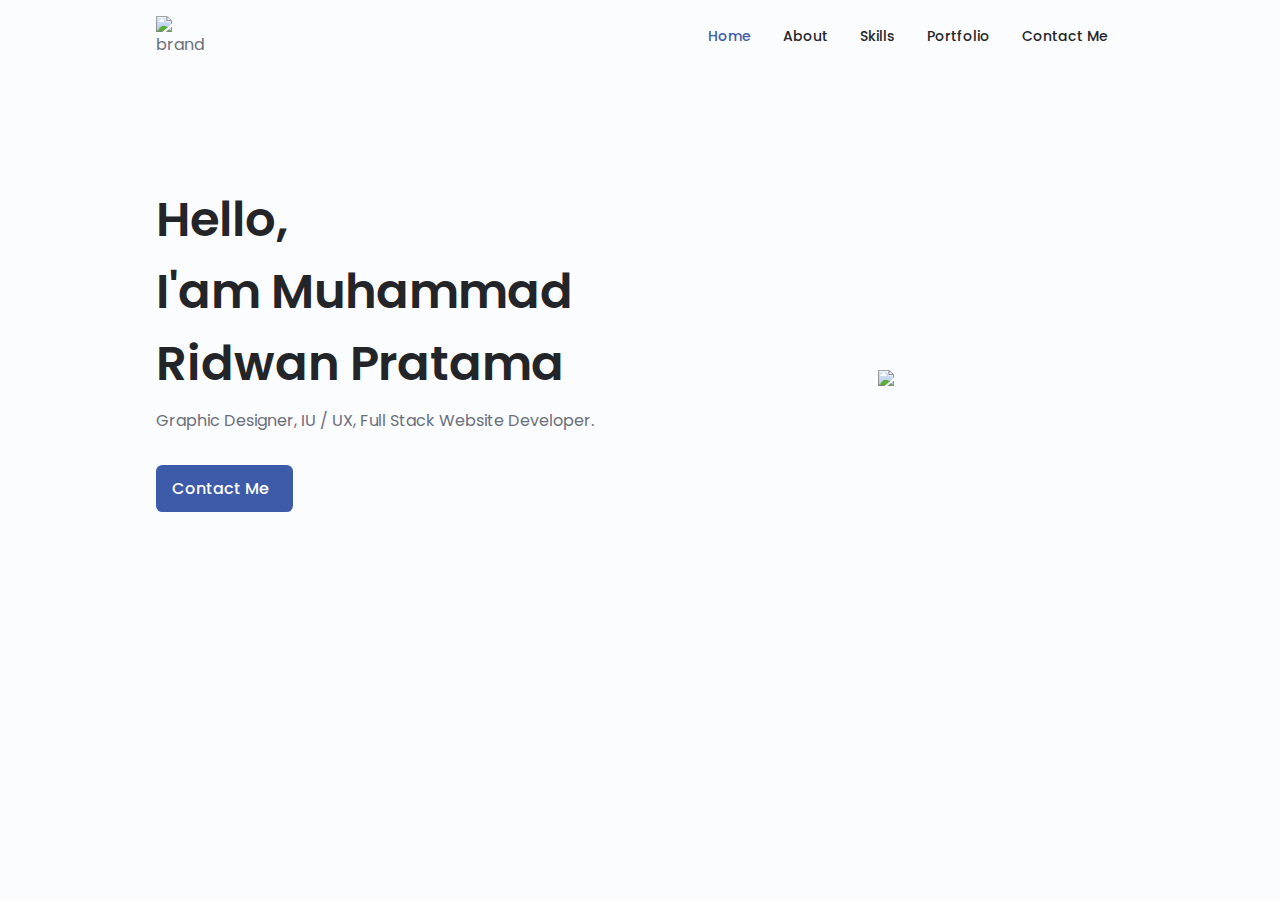
==== newgrid.html @ a9013de4 "fix styles home section" ====
<!DOCTYPE html>
<html lang="en">
  <head>
    <meta charset="UTF-8">
    <meta http-equiv="X-UA-Compatible" content="IE=edge">
    <meta name="viewport" content="width=device-width, initial-scale=1.0">

    <!--==================== UNICONS ====================-->
    <link rel="stylesheet" href="https://unicons.iconscout.com/release/v3.0.6/css/line.css">
        
    <!--==================== SWIPER CSS ====================-->
    <link rel="stylesheet" href="assets/css/swiper-bundle.min.css">
    
    <!--==================== CSS ====================-->
    <link rel="stylesheet" href="assets/css/styles.css">

    <title>Muhammad Ridwan Pratama</title>
  </head>
  <body>
    <!--==================== HEADER ====================-->
    <header class="header" id="header">
      <nav class="nav container">
        <img src="assets/images/brand.svg" alt="brand" class="nav__brand" id="brand-logo">

        <div class="nav__menu" id="nav-menu">
          <ul class="nav__list grid">
              <li class="nav__item">
                  <a href="#home" class="nav__link active-link"> <i class="uil uil-estate nav__icon"></i> Home </a>
              </li>
              <li class="nav__item">
                  <a href="#about" class="nav__link"> <i class="uil uil-user nav__icon"></i> About </a>
              </li>
              <li class="nav__item">
                  <a href="#skills" class="nav__link"> <i class="uil uil-file-alt nav__icon"></i> Skills </a>
              </li>
              <li class="nav__item">
                  <a href="#portfolio" class="nav__link"> <i class="uil uil-scenery nav__icon"></i> Portfolio </a>
              </li>
              <li class="nav__item">
                  <a href="#contact" class="nav__link"> <i class="uil uil-message nav__icon"></i> Contact Me </a>
              </li>
          </ul>
          <i class="uil uil-times nav__close" id="nav-close"></i>
      </div>

        <div class="nav__btns">
          <!-- theme changes button -->
          <i class="uil uil-moon change-theme" id="theme-button"></i>

          <div class="nav__toggle" id="nav-toggle">
          <!-- <i class="uil uil-apps"></i> -->
          <!-- <i class="uis uis-bars"></i> -->
          <!-- <i class="uil uil-ellipsis-h"></i> -->
          <i class="uil uil-ellipsis-v"></i>
          </div>
      </div>
      </nav>
    </header>

    <!--==================== HEADER ====================-->
    <main class="main">
      <!--==================== HOME ====================-->
      <section class="home section" id="home">
        <div class="home__container container grid">
          <div class="home__content">
            <h1 class="home__title">Hello,<br> I'am Muhammad<span> Ridwan </span>Pratama</h1>
            <!-- <h3 class="home__subtitle">Frontend Developer</h3> -->
            <p class="home__description">Graphic Designer, IU / UX, Full Stack Website Developer.</p>
            <a href="#contact" class="button button--flex">
              Contact Me 
              <i class="uil uil-message button__icon"></i> 
            </a>
            <div class="home__social">
              <a href="#" target="_blank" class="home__social-icon">
                <i class="uil uil-instagram"></i>
              </a>
              <a href="#" target="_blank" class="home__social-icon">
                <i class="uil uil-github-alt"></i>
              </a>
              <a href="#" target="_blank" class="home__social-icon">
                <i class="uil uil-linkedin-alt"></i>
              </a>
              <a href="#" target="_blank" class="home__social-icon">
                <i class="uil uil-gitlab"></i>
              </a>
              <a href="#" target="_blank" class="home__social-icon">
                <i class="uil uil-dribbble"></i>
              </a>
              <a href="#" target="_blank" class="home__social-icon">
                <i class="uil uil-behance-alt"></i>
              </a>
            </div>
          </div>
          <div class="home__img">
            <div class="home__images">
              <img src="assets/images/pola.svg" class="bg-image1"></img>
              <img src="assets/images/ridwan_Img.png" class="main-image"></img>
            </div>
          </div>
        </div>
      </section>

    </main>

    <!--==================== FOOTER ====================-->
    <footer class="footer">

    </footer>

    <!--==================== SCROLL TOP ====================-->
    <a href="#" class="scrollup" id="scroll-up">
      <i class="uil uil-arrow-up scrollup__icon"></i>
    </a>

    <!--==================== SWIPER JS ====================-->
    <script src="assets/js/swiper-bundle.min.js"></script>

    <!--==================== MAIN JS ====================-->
    <script src="assets/js/main.js"></script>
    
  </body>
</html>
---- assets/css/styles.css ----
/*==================== GOOGLE FONTS ====================*/
@import url("https://fonts.googleapis.com/css2?family=Open+Sans:wght@300;400;600;700;800&display=swap");
@import url("https://fonts.googleapis.com/css2?family=Poppins:wght@400;500;600&display=swap");

/*==================== VARIABLES CSS ====================*/
:root {
  --header-height: 3rem;

  /*========== Colors ==========*/
  /* Change favorite color */
  --hue-color: 223; /*Purple 250 - Green 142 - Blue 230 - Pink 340*/

  /* HSL color mode */
  --first-color: hsl(var(--hue-color), 47%, 45%);
  --first-color-second: hsl(var(--hue-color), 47%, 45%);
  --first-color-alt: hsl(var(--hue-color), 58%, 35%);
  --first-color-lighter: hsl(var(--hue-color), 85%, 79%);
  --title-color: hsl(var(--hue-color), 8%, 15%);
  --text-color: hsl(var(--hue-color), 8%, 45%);
  --text-color-light: hsl(var(--hue-color), 8%, 65%);
  --input-color: hsl(var(--hue-color), 70%, 96%);
  --body-color: hsl(var(--hue-color), 60%, 99%);
  --container-color: #fff;
  --scroll-bar-color: hsl(var(--hue-color), 12%, 90%);
  --scroll-thumb-color: hsl(var(--hue-color), 12%, 80%);

  /*========== Font and typography ==========*/
  /* --body-font: "Open Sans", sans-serif; */
  --body-font: "Poppins", sans-serif;

  /* .5rem = 8px, 1rem = 16px, 1.5rem = 24px ... */
  --big-font-size: 2rem;
  --h1-font-size: 1.5rem;
  --h2-font-size: 1.25rem;
  --h3-font-size: 1.125rem;
  --normal-font-size: 0.936rem;
  --small-font-size: 0.813rem;
  --smaller-font-size: 0.75rem;

  /*========== Font weight ==========*/
  --font-medium: 500;
  --font-semi-bold: 600;

  /*========== Margenes Bottom ==========*/
  /* .25rem = 4px, .5rem = 8px, .75rem = 12px ... */
  --mb-0-25: 0.25rem;
  --mb-0-5: 0.5rem;
  --mb-0-75: 0.75rem;
  --mb-1: 1rem;
  --mb-1-5: 1.5rem;
  --mb-2: 2rem;
  --mb-2-5: 2.5rem;
  --mb-3: 3rem;

  /*========== z index ==========*/
  --z-tooltip: 10;
  --z-fixed: 100;
  --z-modal: 1000;
}

/* Font size for large devices */
@media screen and (min-width: 968px) {
  :root {
    --big-font-size: 3rem;
    --h1-font-size: 2.25rem;
    --h2-font-size: 1.5rem;
    --h3-font-size: 1.25rem;
    --normal-font-size: 1rem;
    --small-font-size: 0.875rem;
    --smaller-font-size: 0.813rem;
  }
}

/*========== Variables Dark theme ==========*/
body.dark-theme {
  /* HSL color mode */
  --first-color-second: hsl(var(--hue-color), 30%, 8%);
  --title-color: hsl(var(--hue-color), 8%, 95%);
  --text-color: hsl(var(--hue-color), 8%, 75%);
  --input-color: hsl(var(--hue-color), 29%, 16%);
  --body-color: hsl(var(--hue-color), 28%, 12%);
  --container-color: hsl(var(--hue-color), 29%, 16%);
  --scroll-bar-color: hsl(var(--hue-color), 12%, 48%);
  --scroll-thumb-color: hsl(var(--hue-color), 12%, 36%);
}

/*==================== BASE ====================*/
* {
  box-sizing: border-box;
  padding: 0;
  margin: 0;
}

html {
  scroll-behavior: smooth;
}

body {
  margin: 0 0 var(--header-height) 0;
  font-family: var(--body-font);
  font-size: var(--normal-font-size);
  background-color: var(--body-color);
  color: var(--text-color);
}

h1,
h2,
h3,
h4 {
  color: var(--title-color);
  font-weight: var(--font-semi-bold);
}

ul {
  list-style: none;
}

a {
  text-decoration: none;
}

img {
  max-width: 100%;
  height: auto;
}

/*========== Button Dark/Light ==========*/
.nav__btns {
  display: flex;
  align-items: center;
}

.change-theme {
  font-size: 1.25rem;
  color: var(--title-color);
  margin-right: var(--mb-1);
  cursor: pointer;
}

.change-theme:hover {
  color: var(--first-color);
}

/*==================== REUSABLE CSS CLASSES ====================*/
.section {
  padding: 4rem 0 2rem;
}

.section__title {
  font-size: var(--h1-font-size);
}

.section__subtitle {
  display: block;
  font-size: var(--small-font-size);
  margin-bottom: var(--mb-3);
}

.section__title,
.section__subtitle {
  text-align: center;
}

/*==================== LAYOUT ====================*/
.container {
  max-width: 768px;
  margin-left: var(--mb-1-5);
  margin-right: var(--mb-1-5);
}

.grid {
  display: grid;
  gap: 1.5rem;
}

.flex {
  display: flex;
}

.header {
  width: 100%;
  position: fixed;
  top: 0;
  left: 0;
  z-index: var(--z-fixed);
  background-color: var(--body-color);
}

/*==================== NAV ====================*/
.nav {
  max-width: 968px;
  height: var(--header-height);
  display: flex;
  justify-content: space-between;
  align-items: center;
}

.nav__brand {
  max-width: 50px;
  /* max-height: 22px; */
  height: auto;
  cursor: pointer;
}

.nav__toggle {
  color: var(--title-color);
  font-weight: var(--font-medium);
}

.nav__toggle {
  font-size: 1.1rem;
  cursor: pointer;
}

.nav__toggle:hover {
  color: var(--first-color);
}

@media screen and (max-width: 767px) {
  .nav__menu {
    position: fixed;
    /* top: var(--header-height); */
    top: -100%;
    left: 0;
    width: 100%;
    background-color: var(--body-color);
    padding: 4rem 1.5rem 2rem;
    box-shadow: 0 1px 4px rgba(0, 0, 0, 0.15);
    border-radius: 0 0 1.5rem 1.5rem;
    transition: 0.3s;
  }
}

.nav__list {
  grid-template-columns: repeat(3, 1fr);
  gap: 2rem;
}

.nav__link {
  display: flex;
  flex-direction: column;
  align-items: center;
  font-size: var(--small-font-size);
  color: var(--title-color);
  font-weight: var(--font-medium);
}

.nav__link:hover {
  color: var(--first-color);
}

.nav__icon {
  font-size: 1.2rem;
}

.nav__close {
  position: absolute;
  right: 1.3rem;
  top: 0.5rem;
  font-size: 1.4rem;
  cursor: pointer;
  color: var(--first-color);
}

.nav__close:hover {
  color: var(--first-color-alt);
}

/* show menu */
.show-menu {
  top: 0;
}
/* Active link */
.active-link {
  color: var(--first-color);
}

/* Change background header */
.scroll-header {
  box-shadow: 0 -1px 4px rgba(0, 0, 0, 0.15);
}

/*==================== HOME ====================*/
.home__container {
  gap: 1rem;
}

.home__content {
  /* grid-template-columns: 0.5fr 3fr; */
  padding-top: 2.5rem;
  align-items: center;
}

.home__title {
  font-size: var(--big-font-size);
}

/* .home__subtitle {
  font-size: var(--h3-font-size);
  color: var(--text-color);
  font-weight: var(--font-medium);
  margin-bottom: var(--mb-0-75);
} */

.home__description {
  margin-top: var(--mb-0-5);
  margin-bottom: var(--mb-2);
}

.home__social {
  margin-top: var(--mb-1-5);
  display: flex;
  justify-content: left;
}

.home__social-icon {
  font-size: 1.25rem;
  margin-right: 12px;
  color: var(--text-color);
}

.home__social-icon:hover {
  color: var(--first-color);
}

.home__img {
  display: flex;
  justify-content: center;
}

.home__images {
  display: flex;
  justify-content: center;
  width: 80%;
  height: 300px;
}

.home__images img {
  height: 100%;
  position: absolute;
  transition: 1s ease;
}

.home__images img.bg-image1 {
  width: auto;
  height: 280px;
  align-self: flex-end;
}

.home__images img.main-image {
  width: auto;
  height: 280px;
  align-self: flex-end;
}

.home__images:hover img.bg-image1 {
  transform: translateY(-5%);
}

.home__images:hover img.main-image {
  transform: translateX(7%);
}

/*==================== BUTTONS ====================*/
.button {
  display: inline-block;
  background-color: var(--first-color);
  color: #fff;
  padding: 0.625rem 0.938rem;
  border-radius: 0.4rem;
  border: 1px solid transparent;
  transition: 0.3s ease;
  font-weight: var(--font-medium);
}

.button:hover {
  background-color: transparent;
  color: var(--first-color);
  border: 1px solid var(--first-color);
}

.button__icon {
  font-size: 1.1rem;
  margin-left: var(--mb-0-5);
  /* transition: 0.3s; */
}

.button--white {
  background-color: #fff;
  color: var(--first-color);
}

.button--white:hover {
  background-color: #fff;
}

.button--flex {
  display: inline-flex;
  align-items: center;
}

.button--small {
  padding: 0.75rem 1rem;
}

.button--link {
  padding: 0;
  background-color: transparent;
  color: var(--first-color);
}

.button--link:hover {
  background-color: transparent;
  color: var(--first-color-alt);
}

/*========== SCROLL UP ==========*/
.scrollup {
  position: fixed;
  right: 1rem;
  bottom: -20%;
  background-color: var(--first-color);
  opacity: 0.8;
  padding: 0 0.3rem;
  border-radius: 0.3rem;
  z-index: var(--z-tooltip);
  transition: 0.3s;
}

.scrollup:hover {
  background-color: var(--first-color-alt);
  bottom: 2.2rem;
}

.scrollup__icon {
  font-size: 1.5rem;
  color: #fff;
}

/* Show scroll */
.show-scroll {
  bottom: 2rem;
}

/*========== SCROLL BAR ==========*/
::-webkit-scrollbar {
  width: 0.6rem;
  background-color: var(--scroll-bar-color);
  border-radius: 0.5rem;
}

::-webkit-scrollbar-thumb {
  background-color: var(--scroll-thumb-color);
  border-radius: 0.5rem;
}

::-webkit-scrollbar-thumb:hover {
  background-color: var(--text-color-light);
}

/*==================== MEDIA QUERIES ====================*/
/* For small devices */
@media screen and (max-width: 350px) {
  .nav__menu {
    padding: 4rem 0.25rem 2rem;
  }

  .nav__list {
    column-gap: 0;
  }
}

/* For medium devices */
@media screen and (min-width: 568px) {
  .home__data {
    grid-column: initial;
  }

  .home__img {
    order: 1;
    justify-self: center;
  }

  .home__images img.bg-image1 {
    width: auto;
    height: 350px;
    align-self: flex-end;
  }

  .home__images img.main-image {
    width: auto;
    height: 350px;
    align-self: flex-end;
  }
}

@media screen and (min-width: 768px) {
  .container {
    max-width: 868px;
    margin-left: auto;
    margin-right: auto;
  }

  body {
    margin: 0;
  }

  .section {
    padding: 6rem 0 2rem;
  }

  .section__subtitle {
    margin-bottom: 4rem;
  }

  .header {
    top: 0;
    bottom: initial;
  }

  .header,
  .main,
  .footer__container {
    padding: 0 1rem;
  }

  .nav {
    height: calc(var(--header-height) + 1.5rem);
    column-gap: 1rem;
  }

  .nav__brand {
    max-width: 60px;
    height: auto;
    cursor: pointer;
  }

  .nav__icon,
  .nav__close,
  .nav__toggle {
    display: none;
  }

  .nav__list {
    display: flex;
    column-gap: 2rem;
  }

  .nav__menu {
    margin-left: auto;
  }

  .change-theme {
    margin: 0;
  }

  .home__container {
    row-gap: 5rem;
    grid-template-columns: repeat(2, 1fr);
  }

  .home__content {
    padding-top: 5.5rem;
    column-gap: 2rem;
  }

  .home__img {
    align-items: flex-end;
  }

  .home__images img {
    bottom: 0;
  }

  .home__images img.bg-image1 {
    width: auto;
    height: 430px;
  }

  .home__images img.main-image {
    width: auto;
    height: 430px;
  }
}

@media screen and (min-width: 968px) {
  .container {
    max-width: 968px;
  }

  .home__img {
    align-items: flex-end;
  }

  .home__images img {
    bottom: 0;
  }

  .home__images img.bg-image1 {
    width: auto;
    height: 460px;
  }

  .home__images img.main-image {
    width: auto;
    height: 460px;
  }
}

/* For large devices */
@media screen and (min-width: 1024px) {
  .header,
  .main,
  .footer__container {
    padding: 0;
  }

  .home__img {
    align-items: flex-end;
  }

  .home__images img {
    bottom: 0;
  }

  .home__images img.bg-image1 {
    width: auto;
    height: 530px;
  }

  .home__images img.main-image {
    width: auto;
    height: 530px;
  }
}
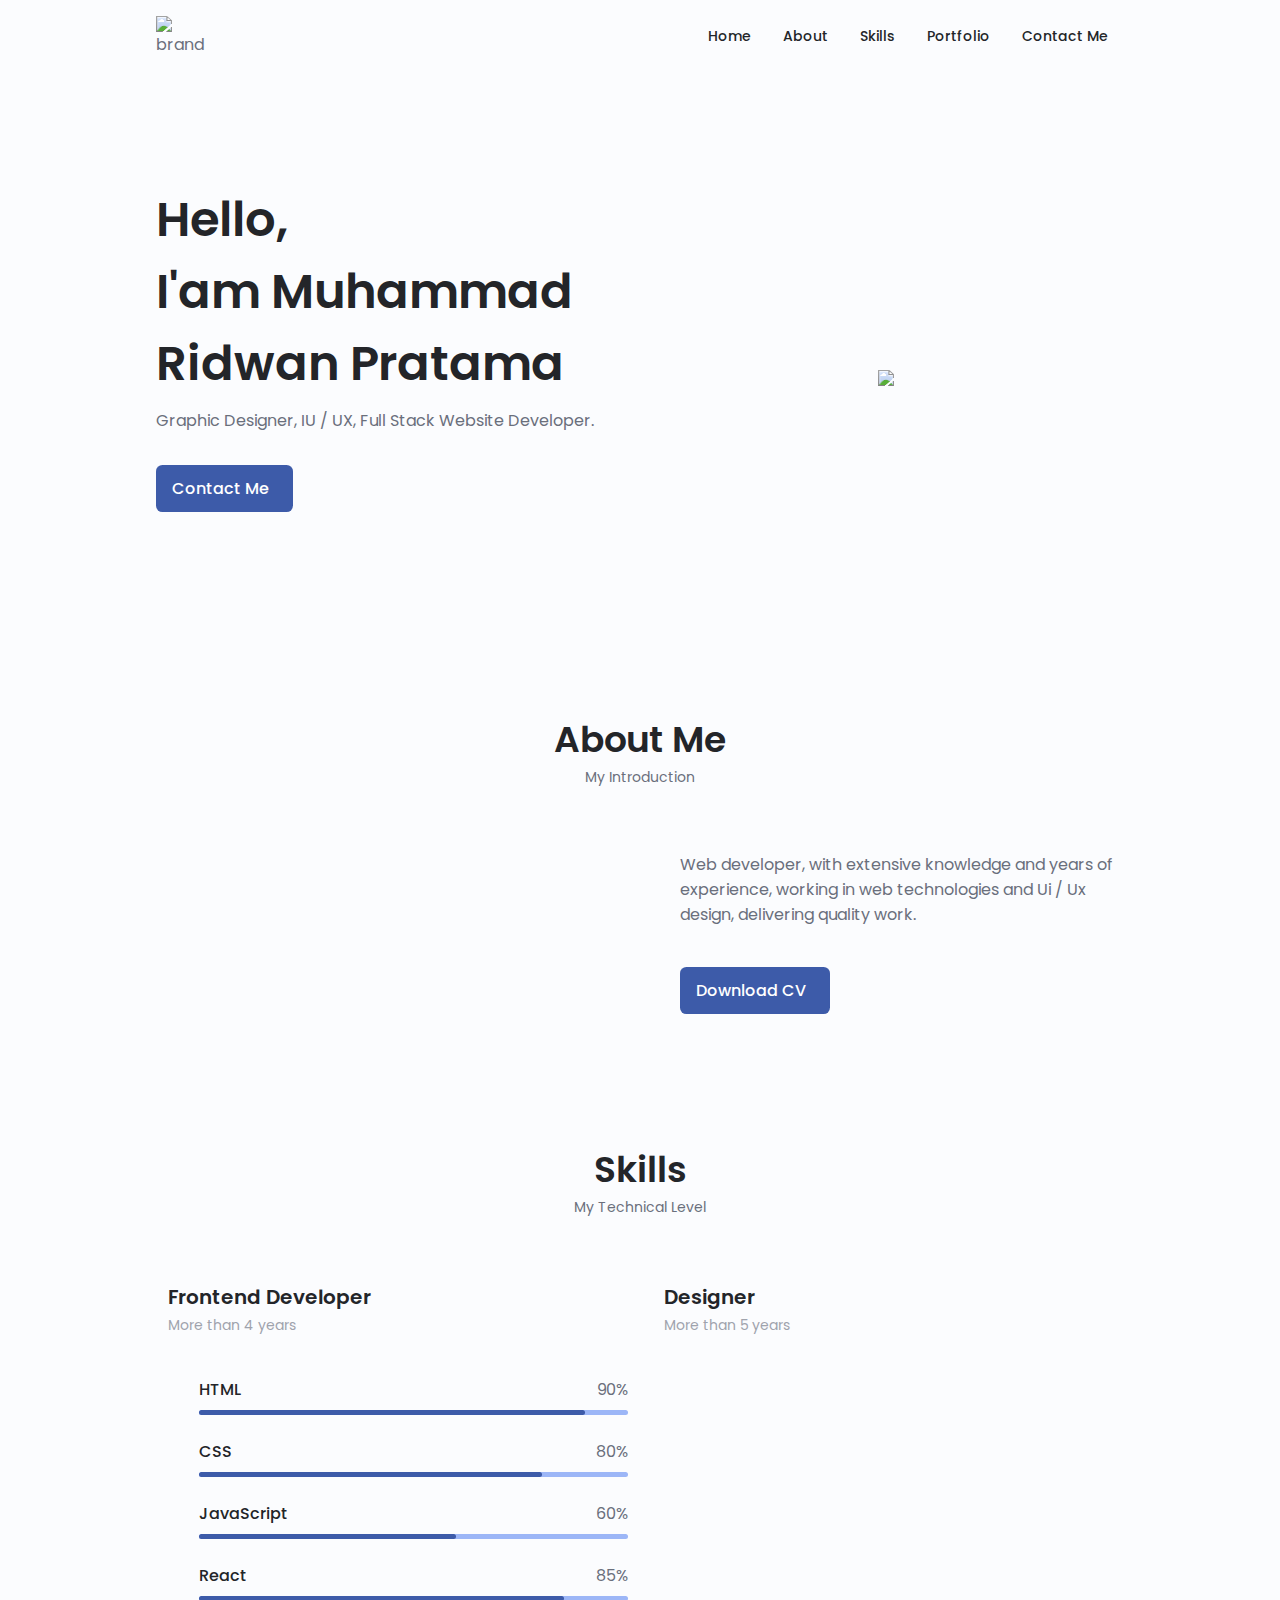
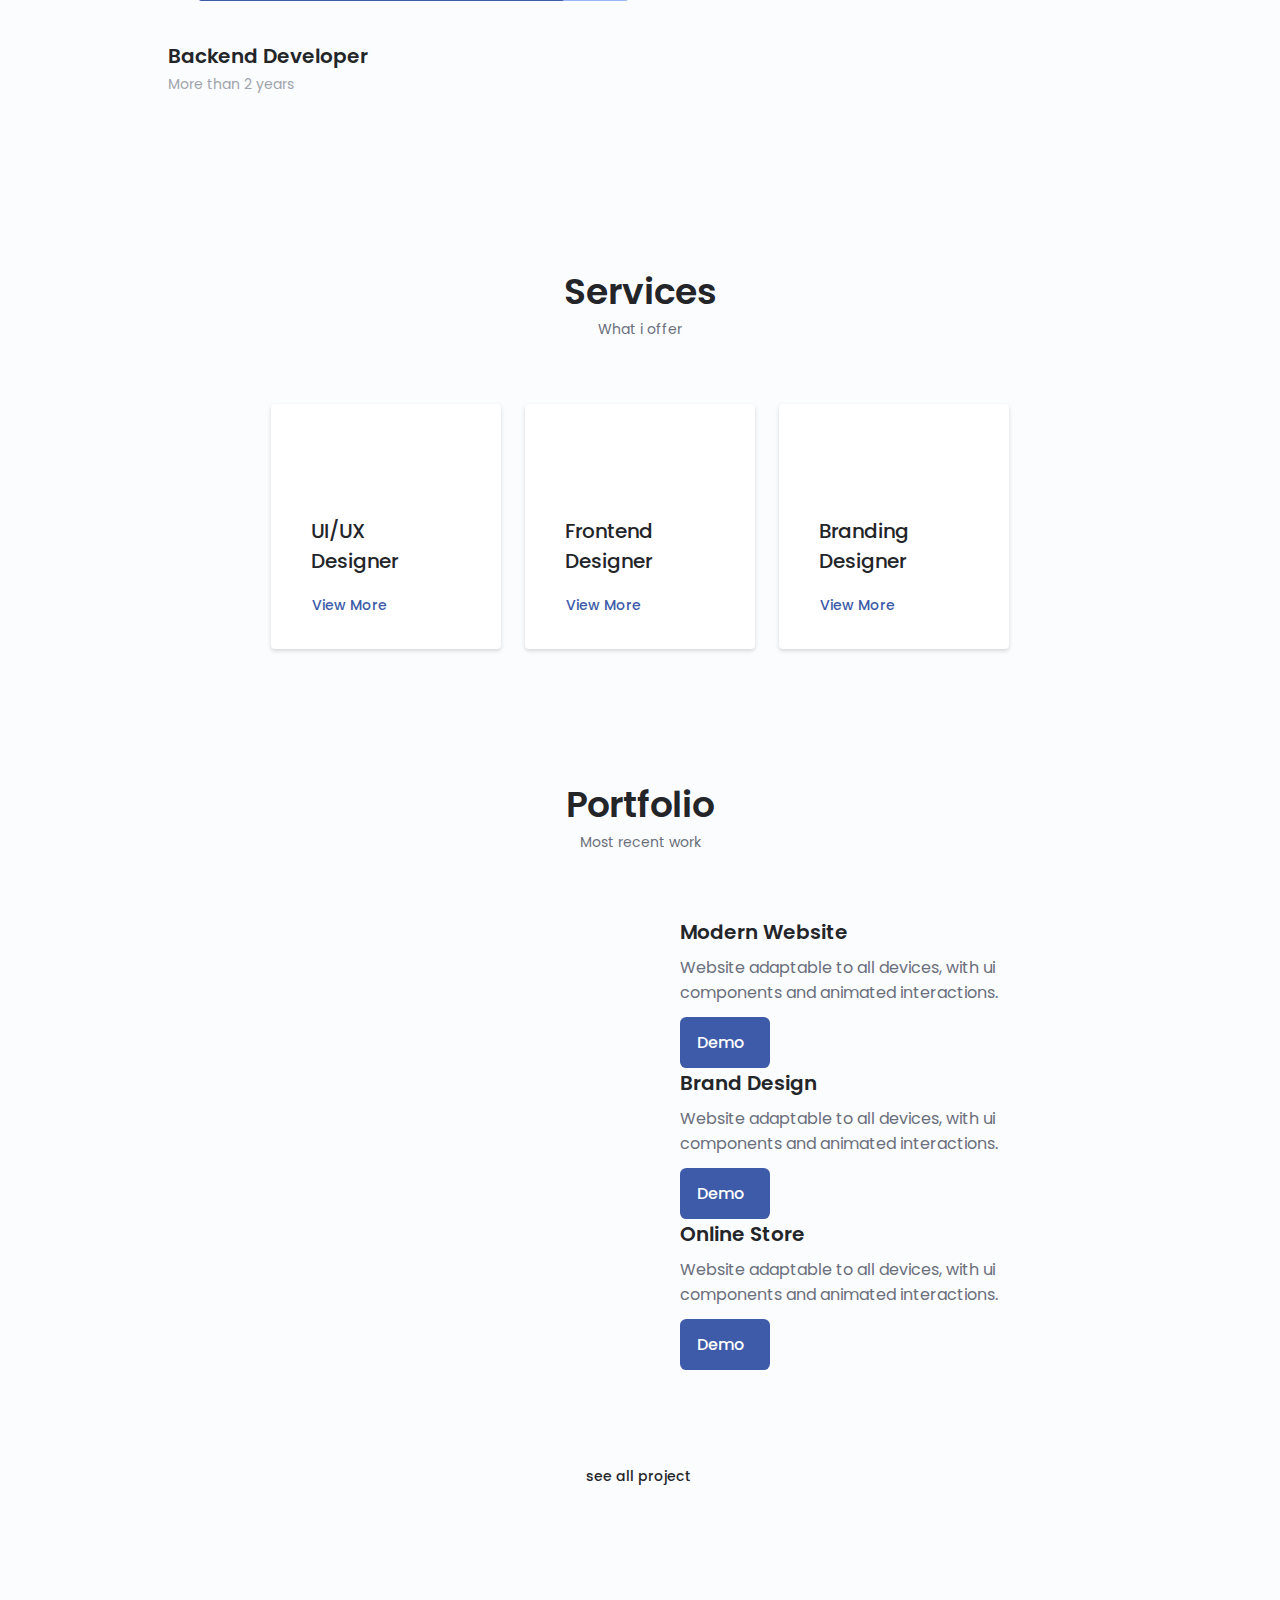
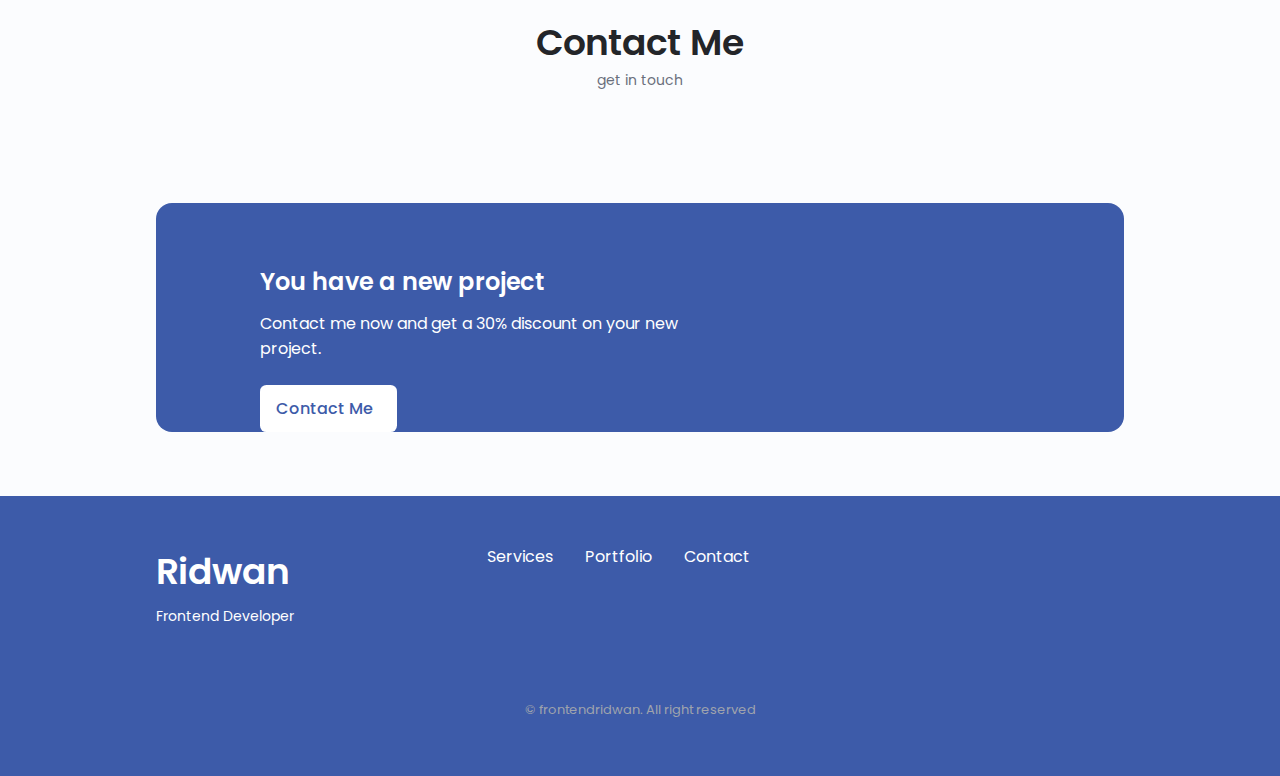
==== commit d3a8e8cf: "update" ====
--- a/newgrid.html
+++ b/newgrid.html
@@ -25,7 +25,7 @@
         <div class="nav__menu" id="nav-menu">
           <ul class="nav__list grid">
               <li class="nav__item">
-                  <a href="#home" class="nav__link active-link"> <i class="uil uil-estate nav__icon"></i> Home </a>
+                  <a href="#home" class="nav__link"> <i class="uil uil-estate nav__icon"></i> Home </a>
               </li>
               <li class="nav__item">
                   <a href="#about" class="nav__link"> <i class="uil uil-user nav__icon"></i> About </a>
@@ -48,17 +48,18 @@
           <i class="uil uil-moon change-theme" id="theme-button"></i>
 
           <div class="nav__toggle" id="nav-toggle">
-          <!-- <i class="uil uil-apps"></i> -->
-          <!-- <i class="uis uis-bars"></i> -->
-          <!-- <i class="uil uil-ellipsis-h"></i> -->
-          <i class="uil uil-ellipsis-v"></i>
-          </div>
-      </div>
+            <!-- <i class="uil uil-apps"></i> -->
+            <!-- <i class="uis uis-bars"></i> -->
+            <!-- <i class="uil uil-ellipsis-h"></i> -->
+            <i class="uil uil-ellipsis-v"></i>
+          </div>
+        </div>
       </nav>
     </header>
 
     <!--==================== HEADER ====================-->
     <main class="main">
+
       <!--==================== HOME ====================-->
       <section class="home section" id="home">
         <div class="home__container container grid">
@@ -100,10 +101,486 @@
         </div>
       </section>
 
+      <!--==================== ABOUT ====================-->
+      <section class="about section" id="about">
+        <h2 class="section__title">About Me</h2>
+        <span class="section__subtitle">My Introduction</span>
+        
+        <div class="about__container container grid">
+          <img src="assets/images/ridwan-about.jpeg" alt="" class="about__img">
+
+          <div class="about__data">
+            <p class="about__description">
+              Web developer, with extensive knowledge and years of experience, working in web technologies and Ui / Ux design, delivering quality work.
+              <!-- I’m Hisyam, User Interface Designer, Software Engineer, Part Time Photographer And Traveller.
+              I enthusiast with design and visualization, especially user interface. Besides user interface design, sometimes I do web project and digital illustrations.
+              You can see my portofolio here, my resume on LinkedIn, or my social media on Instagram and Twitter.
+              Let's talk about web, design, travelling, and life. -->
+            </p>
+
+            <!-- <div class="about__info">
+              <div>
+                <span class="about__info-title">02+</span>
+                <span class="about__info-name">Years <br> experience</span>
+              </div>
+              <div>
+                <span class="about__info-title">04+</span>
+                <span class="about__info-name">Completed <br> project</span>
+              </div>
+              <div>
+                <span class="about__info-title">03+</span>
+                <span class="about__info-name">Companies <br> worked</span>
+              </div>
+            </div> -->
+
+            <div class="about__buttons">
+              <a download="" href="" target="_blank" class="button button--flex">
+                Download CV <i class="uil uil-download-alt button__icon"></i>
+              </a>
+            </div>
+
+          </div>
+        </div>
+
+      </section>
+
+      <!--==================== SKILLS ====================-->
+      <section class="skills section" id="skills">
+        <h2 class="section__title">Skills</h2>
+        <span class="section__subtitle">My Technical Level</span>
+        
+        <div class="skills__container container grid">
+          <div>
+            <!-- skill 1 -->
+            <div class="skills__content skills__open">
+              <div class="skills__header">
+                <i class="uil uil-brackets-curly skills__icon"></i>
+
+                <div>
+                  <h1 class="skills__title">Frontend Developer</h1>
+                  <span class="skills__subtitle">More than 4 years</span>
+                </div>
+
+                <i class="uil uil-angle-down skills__arrow"></i>
+              </div>
+
+              <div class="skills__list grid">
+                <div class="skills__data">
+                  <div class="skills__titles">
+                    <h3 class="skills__name">HTML</h3>
+                    <span class="skills__number">90%</span>
+                  </div>
+                  <div class="skills__bar">
+                    <span class="skills__percentage skills__html"></span>
+                  </div>
+                </div>
+                
+                <div class="skills__data">
+                  <div class="skills__titles">
+                    <h3 class="skills__name">CSS</h3>
+                    <span class="skills__number">80%</span>
+                  </div>
+                  <div class="skills__bar">
+                    <span class="skills__percentage skills__css"></span>
+                  </div>
+                </div>
+
+                <div class="skills__data">
+                  <div class="skills__titles">
+                    <h3 class="skills__name">JavaScript</h3>
+                    <span class="skills__number">60%</span>
+                  </div>
+                  <div class="skills__bar">
+                    <span class="skills__percentage skills__javascript"></span>
+                  </div>
+                </div>
+                
+                <div class="skills__data">
+                  <div class="skills__titles">
+                    <h3 class="skills__name">React</h3>
+                    <span class="skills__number">85%</span>
+                  </div>
+                  <div class="skills__bar">
+                    <span class="skills__percentage skills__react"></span>
+                  </div>
+                </div>
+
+              </div>
+            </div>
+
+            <!-- skill 2 -->
+            <div class="skills__content skills__close">
+              <div class="skills__header">
+                <i class="uil uil-server-network skills__icon"></i>
+
+                <div>
+                  <h1 class="skills__title">Backend Developer</h1>
+                  <span class="skills__subtitle">More than 2 years</span>
+                </div>
+
+                <i class="uil uil-angle-down skills__arrow"></i>
+              </div>
+
+              <div class="skills__list grid">
+                <div class="skills__data">
+                  <div class="skills__titles">
+                    <h3 class="skills__name">PHP</h3>
+                    <span class="skills__number">80%</span>
+                  </div>
+                  <div class="skills__bar">
+                    <span class="skills__percentage skills__php"></span>
+                  </div>
+                </div>
+                
+                <div class="skills__data">
+                  <div class="skills__titles">
+                    <h3 class="skills__name">Node JS</h3>
+                    <span class="skills__number">70%</span>
+                  </div>
+                  <div class="skills__bar">
+                    <span class="skills__percentage skills__node"></span>
+                  </div>
+                </div>
+
+                <div class="skills__data">
+                  <div class="skills__titles">
+                    <h3 class="skills__name">Firebase</h3>
+                    <span class="skills__number">90%</span>
+                  </div>
+                  <div class="skills__bar">
+                    <span class="skills__percentage skills__firebase"></span>
+                  </div>
+                </div>
+                
+                <div class="skills__data">
+                  <div class="skills__titles">
+                    <h3 class="skills__name">Python</h3>
+                    <span class="skills__number">55%</span>
+                  </div>
+                  <div class="skills__bar">
+                    <span class="skills__percentage skills__python"></span>
+                  </div>
+                </div>
+
+              </div>
+            </div>
+
+          </div>
+
+          <div>
+            <!-- skill 3 -->
+            <div class="skills__content skills__close">
+              <div class="skills__header">
+                <i class="uil uil-swatchbook skills__icon"></i>
+
+                <div>
+                  <h1 class="skills__title">Designer</h1>
+                  <span class="skills__subtitle">More than 5 years</span>
+                </div>
+
+                <i class="uil uil-angle-down skills__arrow"></i>
+              </div>
+
+              <div class="skills__list grid">
+                <div class="skills__data">
+                  <div class="skills__titles">
+                    <h3 class="skills__name">Figma</h3>
+                    <span class="skills__number">90%</span>
+                  </div>
+                  <div class="skills__bar">
+                    <span class="skills__percentage skills__figma"></span>
+                  </div>
+                </div>
+                
+                <div class="skills__data">
+                  <div class="skills__titles">
+                    <h3 class="skills__name">Adobe XD</h3>
+                    <span class="skills__number">85%</span>
+                  </div>
+                  <div class="skills__bar">
+                    <span class="skills__percentage skills__adobexd"></span>
+                  </div>
+                </div>
+
+                <div class="skills__data">
+                  <div class="skills__titles">
+                    <h3 class="skills__name">CorelDraw</h3>
+                    <span class="skills__number">80%</span>
+                  </div>
+                  <div class="skills__bar">
+                    <span class="skills__percentage skills__coreldraw"></span>
+                  </div>
+                </div>
+
+              </div>
+            </div>
+          </div>
+
+        </div>
+      </section>
+
+      <!--==================== SERVICES ====================-->
+      <section class="services section">
+        <h2 class="section__title">Services</h2>
+        <span class="section__subtitle">What i offer</span>
+
+        <div class="services__container container grid">
+          <!-- services 1 -->
+          <div class="services__content">
+            <div>
+              <i class="uil uil-web-grid services__icon"></i>
+              <h3 class="services__title">UI/UX <br> Designer</h3>
+            </div>
+
+            <span class="button button--flex button--small button--link services__button">
+              View More
+              <i class="uil uil-arrow-right button__icon"></i>
+            </span>
+
+            <div class="services__modal">
+              <div class="services__modal-content">
+                <h4 class="services__modal-title">UI/UX <br> Designer</h4>
+                <i class="uil uil-times services__modal-close"></i>
+
+                <ul class="services__modal-services grid">
+                  <li class="services__modal-service">
+                    <i class="uil uil-check-circle services__modal-icon"></i>
+                    <p>I develop the user interface.</p>
+                  </li>
+                  <li class="services__modal-service">
+                    <i class="uil uil-check-circle services__modal-icon"></i>
+                    <p>Web page development.</p>
+                  </li>
+                  <li class="services__modal-service">
+                    <i class="uil uil-check-circle services__modal-icon"></i>
+                    <p>I create ux element interactions.</p>
+                  </li>
+                  <li class="services__modal-service">
+                    <i class="uil uil-check-circle services__modal-icon"></i>
+                    <p>I position your company brand.</p>
+                  </li>
+                </ul>
+
+              </div>
+            </div>
+          </div>
+
+          <!-- services 2 -->
+          <div class="services__content">
+            <div>
+              <i class="uil uil-arrow services__icon"></i>
+              <h3 class="services__title">Frontend <br> Designer</h3>
+            </div>
+
+            <span class="button button--flex button--small button--link services__button">
+              View More
+              <i class="uil uil-arrow-right button__icon"></i>
+            </span>
+
+            <div class="services__modal">
+              <div class="services__modal-content">
+                <h4 class="services__modal-title">Frontend <br> Designer</h4>
+                <i class="uil uil-times services__modal-close"></i>
+
+                <ul class="services__modal-services grid">
+                  <li class="services__modal-service">
+                    <i class="uil uil-check-circle services__modal-icon"></i>
+                    <p>I develop the user interface.</p>
+                  </li>
+                  <li class="services__modal-service">
+                    <i class="uil uil-check-circle services__modal-icon"></i>
+                    <p>Web page development.</p>
+                  </li>
+                  <li class="services__modal-service">
+                    <i class="uil uil-check-circle services__modal-icon"></i>
+                    <p>I create ux element interactions.</p>
+                  </li>
+                  <li class="services__modal-service">
+                    <i class="uil uil-check-circle services__modal-icon"></i>
+                    <p>I position your company brand.</p>
+                  </li>
+                </ul>
+
+              </div>
+            </div>
+          </div>
+
+          <!-- services 3 -->
+          <div class="services__content">
+            <div>
+              <i class="uil uil-pen services__icon"></i>
+              <h3 class="services__title">Branding <br> Designer</h3>
+            </div>
+
+            <span class="button button--flex button--small button--link services__button">
+              View More
+              <i class="uil uil-arrow-right button__icon"></i>
+            </span>
+
+            <div class="services__modal">
+              <div class="services__modal-content">
+                <h4 class="services__modal-title">Branding <br> Designer</h4>
+                <i class="uil uil-times services__modal-close"></i>
+
+                <ul class="services__modal-services grid">
+                  <li class="services__modal-service">
+                    <i class="uil uil-check-circle services__modal-icon"></i>
+                    <p>I develop the user interface.</p>
+                  </li>
+                  <li class="services__modal-service">
+                    <i class="uil uil-check-circle services__modal-icon"></i>
+                    <p>Web page development.</p>
+                  </li>
+                  <li class="services__modal-service">
+                    <i class="uil uil-check-circle services__modal-icon"></i>
+                    <p>I create ux element interactions.</p>
+                  </li>
+                  <li class="services__modal-service">
+                    <i class="uil uil-check-circle services__modal-icon"></i>
+                    <p>I position your company brand.</p>
+                  </li>
+                </ul>
+
+              </div>
+            </div>
+          </div>
+
+        </div>
+
+      </section>
+
+      <!--==================== PORTFOLIO ====================-->
+      <section class="portfolio section" id="portfolio">
+        <h2 class="section__title">Portfolio</h2>
+        <span class="section__subtitle">Most recent work</span>
+
+        <div class="portfolio__container container swiper-container">
+          <div class="swiper-wrapper">
+            <!-- portfolio 1 -->
+            <div class="portfolio__content grid swiper-slide">
+              <img src="asets/img/portfolio1.jpg" alt="" class="portfolio__img">
+
+              <div class="portfolio__data">
+                <h3 class="portfolio__title">Modern Website</h3>
+                <p class="portfolio__description">Website adaptable to all devices, with ui components and animated interactions.</p>
+                <a href="#" class="button button--flex button--small portfolio__button">
+                  Demo 
+                  <i class="uil uil-arrow-right button__icon"></i>
+                </a>
+              </div>
+            </div>
+            
+            <!-- portfolio 2 -->
+            <div class="portfolio__content grid swiper-slide">
+              <img src="asets/img/portfolio2.jpg" alt="" class="portfolio__img">
+
+              <div class="portfolio__data">
+                <h3 class="portfolio__title">Brand Design</h3>
+                <p class="portfolio__description">Website adaptable to all devices, with ui components and animated interactions.</p>
+                <a href="#" class="button button--flex button--small portfolio__button">
+                  Demo 
+                  <i class="uil uil-arrow-right button__icon"></i>
+                </a>
+              </div>
+            </div>
+
+            <!-- portfolio 3 -->
+            <div class="portfolio__content grid swiper-slide">
+              <img src="asets/img/portfolio3.jpg" alt="" class="portfolio__img">
+
+              <div class="portfolio__data">
+                <h3 class="portfolio__title">Online Store</h3>
+                <p class="portfolio__description">Website adaptable to all devices, with ui components and animated interactions.</p>
+                <a href="#" class="button button--flex button--small portfolio__button">
+                  Demo 
+                  <i class="uil uil-arrow-right button__icon"></i>
+                </a>
+              </div>
+            </div>
+
+          </div>
+
+          <!-- Add Arrows -->
+          <div class="swiper-button-next">
+            <i class="uil uil-angle-right-b swiper-portfolio-icon"></i>
+          </div>
+          <div class="swiper-button-prev">
+            <i class="uil uil-angle-left-b swiper-portfolio-icon"></i>
+          </div>
+
+          <!-- Add Pagination -->
+          <div class="swiper-pagination"></div>
+  
+        </div>
+
+        <div class="portfolio__all-project">
+          <a href="#" class="portfolio__all-button button--flex">
+            <span class="portfolio__all-name">see all project</span>
+            <i class="uil uil-arrow-right portfolio__all-arrow"></i>
+          </a>
+        </div>
+      </section>
+
+      <!--==================== CONTACT ME ====================-->
+      <section class="project section" id="contact">
+        <h2 class="section__title">Contact Me</h2>
+        <span class="section__subtitle">get in touch</span>
+
+        <div class="project__bg">
+          <div class="project__container container grid">
+            <div class="project__data">
+              <h2 class="project__title">You have a new project</h2>
+              <p class="project__description">Contact me now and get a 30% discount on your new project.</p>
+              <a href="#contact" class="button button--flex button--white">
+                Contact Me
+                <i class="uil uil-message project-icon button__icon"></i>
+              </a>
+            </div>
+
+            <img src="assets/images/ridwan-contact.png" alt="" class="project__img">
+          </div>
+        </div>
+
+      </section>
+
     </main>
 
     <!--==================== FOOTER ====================-->
     <footer class="footer">
+      <div class="footer__bg">
+        <div class="footer__container container grid">
+          <div>
+            <h1 class="footer__title">Ridwan</h1>
+            <span class="footer__subtitle">Frontend Developer</span>
+          </div>
+
+          <ul class="footer__links">
+            <li>
+              <a href="#services" class="footer__link">Services</a>
+            </li>
+            <li>
+              <a href="#portfolio" class="footer__link">Portfolio</a>
+            </li>
+            <li>
+              <a href="#contact" class="footer__link">Contact</a>
+            </li>
+          </ul>
+
+          <div class="footer__socials">
+            <a href="#" target="_blank" class="footer__social">
+              <i class="uil uil-facebook-f"></i>
+            </a>
+            <a href="#" target="_blank" class="footer__social">
+              <i class="uil uil-instagram"></i>
+            </a>
+            <a href="#" target="_blank" class="footer__social">
+              <i class="uil uil-twitter-alt"></i>
+            </a>
+          </div>
+        </div>
+
+        <p class="footer__copy">&#169; frontendridwan. All right reserved</p>
+      </div>
 
     </footer>
 
--- a/assets/css/styles.css
+++ b/assets/css/styles.css
@@ -286,7 +286,6 @@
 }
 
 .home__content {
-  /* grid-template-columns: 0.5fr 3fr; */
   padding-top: 2.5rem;
   align-items: center;
 }
@@ -412,6 +411,420 @@
 .button--link:hover {
   background-color: transparent;
   color: var(--first-color-alt);
+}
+
+/*==================== ABOUT ====================*/
+.about__img {
+  width: 250px;
+  border-radius: 0.5rem;
+  justify-self: center;
+  align-self: center;
+}
+
+.about__description {
+  text-align: center;
+  margin-bottom: var(--mb-2-5);
+}
+
+.about__buttons {
+  display: flex;
+  justify-content: center;
+}
+
+/*==================== SKILLS ====================*/
+.skills__container {
+  row-gap: 0;
+}
+
+.skills__header {
+  display: flex;
+  align-items: center;
+  margin-bottom: var(--mb-2-5);
+  cursor: pointer;
+}
+
+.skills__icon,
+.skills__arrow {
+  font-size: 2rem;
+  color: var(--first-color);
+}
+
+.skills__icon {
+  margin-right: var(--mb-0-75);
+}
+
+.skills__title {
+  font-size: var(--h3-font-size);
+}
+
+.skills__subtitle {
+  font-size: var(--small-font-size);
+  color: var(--text-color-light);
+}
+
+.skills__arrow {
+  margin-left: auto;
+  transition: 0.4s;
+}
+
+.skills__list {
+  row-gap: 1.5rem;
+  padding-left: 2.7rem;
+}
+
+.skills__titles {
+  display: flex;
+  justify-content: space-between;
+  margin-bottom: var(--mb-0-5);
+}
+
+.skills__name {
+  font-size: var(--normal-font-size);
+  font-weight: var(--font-medium);
+}
+
+.skills__bar,
+.skills__percentage {
+  height: 5px;
+  border-radius: 0.25rem;
+}
+
+.skills__bar {
+  background-color: var(--first-color-lighter);
+}
+
+.skills__percentage {
+  display: block;
+  background-color: var(--first-color);
+}
+
+.skills__html {
+  width: 90%;
+}
+
+.skills__css {
+  width: 80%;
+}
+
+.skills__javascript {
+  width: 60%;
+}
+
+.skills__react {
+  width: 85%;
+}
+
+.skills__php {
+  width: 80%;
+}
+
+.skills__node {
+  width: 70%;
+}
+
+.skills__firebase {
+  width: 90%;
+}
+
+.skills__python {
+  width: 55%;
+}
+
+.skills__figma {
+  width: 90%;
+}
+
+.skills__adobexd {
+  width: 85%;
+}
+
+.skills__coreldraw {
+  width: 80%;
+}
+
+.skills__close .skills__list {
+  height: 0;
+  overflow: hidden;
+}
+
+.skills__open .skills__list {
+  height: max-content;
+  margin-bottom: var(--mb-2-5);
+}
+
+.skills__open .skills__arrow {
+  transform: rotate(-180deg);
+}
+
+/*==================== SERVICES ====================*/
+.services__container {
+  gap: 1.5rem;
+  grid-template-columns: repeat(2, 1fr);
+}
+
+.services__content {
+  position: relative;
+  background-color: var(--container-color);
+  padding: 3.5rem 0.5rem 1.25rem 1.5rem;
+  border-radius: 0.25rem;
+  box-shadow: 0 2px 4px rgba(0, 0, 0, 0.15);
+  transition: 0.3s;
+}
+
+.services__content:hover {
+  box-shadow: 0 4px 8px rgba(0, 0, 0, 0.15);
+}
+
+.services__icon {
+  display: block;
+  font-size: 1.5rem;
+  color: var(--first-color);
+  margin-bottom: var(--mb-1);
+}
+
+.services__title {
+  font-size: var(--h3-font-size);
+  margin-bottom: var(--mb-1);
+  font-weight: var(--font-medium);
+}
+
+.services__button {
+  cursor: pointer;
+  font-size: var(--small-font-size);
+}
+
+.services__button:hover .button__icon {
+  transform: translateX(0.25rem);
+}
+
+.services__modal {
+  position: fixed;
+  top: 0;
+  left: 0;
+  right: 0;
+  bottom: 0;
+  background-color: rgba(0, 0, 0, 0.5);
+  display: flex;
+  align-items: center;
+  justify-content: center;
+  padding: 0 1rem;
+  z-index: var(--z-modal);
+  opacity: 0;
+  visibility: hidden;
+  transition: 0.3s;
+}
+
+.services__modal-content {
+  position: relative;
+  background-color: var(--container-color);
+  padding: 1.5rem;
+  border-radius: 0.5rem;
+}
+
+.services__modal-services {
+  row-gap: 1rem;
+}
+
+.services__modal-service {
+  display: flex;
+}
+
+.services__modal-title {
+  font-size: var(--h3-font-size);
+  font-weight: var(--font-medium);
+  margin-bottom: var(--mb-1-5);
+}
+
+.services__modal-close {
+  position: absolute;
+  top: 1rem;
+  right: 1rem;
+  font-size: 1.5rem;
+  color: var(--first-color);
+  cursor: pointer;
+}
+
+.services__modal-icon {
+  color: var(--first-color);
+  margin-right: var(--mb-0-25);
+}
+
+/* Active Modal */
+.active-modal {
+  opacity: 1;
+  visibility: visible;
+}
+
+/*==================== PORTFOLIO ====================*/
+.portfolio__container {
+  overflow: initial;
+}
+
+.portfolio__content {
+  padding: 0 1.5rem;
+}
+
+.portfolio__img {
+  width: 265px;
+  border-radius: 0.5rem;
+  justify-self: center;
+}
+
+.portfolio__title {
+  font-size: var(--h3-font-size);
+  margin-bottom: var(--mb-0-5);
+}
+
+.portfolio__description {
+  margin-bottom: var(--mb-0-75);
+}
+
+.portfolio__button:hover .button__icon {
+  transform: translate(0.25rem);
+}
+
+.portfolio__all-project {
+  display: flex;
+  justify-content: center;
+  align-items: center;
+  margin: 4rem 0 0 0;
+}
+
+.portfolio__all-button {
+  color: var(--first-color);
+  transition: 0.3s;
+}
+
+.portfolio__all-button:hover {
+  transform: translateY(0.25rem);
+}
+
+.portfolio__all-name {
+  font-size: var(--small-font-size);
+  color: var(--title-color);
+  font-weight: var(--font-medium);
+  margin-right: var(--mb-0-25);
+}
+
+.portfolio__all-arrow {
+  font-size: 1.25rem;
+}
+
+.swiper-button-prev::after,
+.swiper-button-next::after {
+  content: "";
+}
+
+.swiper-portfolio-icon {
+  font-size: 2rem;
+  color: var(--first-color);
+}
+
+.swiper-button-prev {
+  left: -0.5rem;
+}
+
+.swiper-button-next {
+  right: -0.5rem;
+}
+
+.swiper-container-horizontal > .swiper-pagination-bullets {
+  bottom: -2.5rem;
+}
+
+.swiper-pagination-bullet-active {
+  background-color: var(--first-color);
+}
+
+.swiper-button-prev,
+.swiper-button-next,
+.swiper-pagination-bullet {
+  outline: none;
+}
+
+/*==================== PROJECT IN MIND ====================*/
+.project {
+  text-align: center;
+}
+
+.project__bg {
+  background-color: var(--first-color);
+  padding-top: 3rem;
+}
+
+.project__title {
+  font-size: var(--h2-font-size);
+  margin-bottom: var(--mb-0-75);
+}
+
+.project__description {
+  margin-bottom: var(--mb-1-5);
+}
+
+.project__title,
+.project__description {
+  color: #fff;
+}
+
+.project__img {
+  width: 232px;
+  justify-self: center;
+}
+
+/*==================== FOOTER ====================*/
+.footer {
+  padding-top: 2rem;
+}
+
+.footer__container {
+  row-gap: 3.5rem;
+}
+
+.footer__bg {
+  background-color: var(--first-color-second);
+  padding: 2rem 0 3rem;
+}
+
+.footer__title {
+  font-size: var(--h1-font-size);
+  margin-bottom: var(--mb-0-25);
+}
+
+.footer__subtitle {
+  font-size: var(--small-font-size);
+}
+
+.footer__links {
+  display: flex;
+  flex-direction: column;
+  row-gap: 1.5rem;
+}
+
+.footer__link:hover {
+  color: var(--first-color-lighter);
+}
+
+.footer__social {
+  font-size: 1.25rem;
+  margin-right: var(--mb-1-5);
+}
+
+.footer__social:hover {
+  color: var(--first-color-lighter);
+}
+
+.footer__copy {
+  font-size: var(--smaller-font-size);
+  text-align: center;
+  color: var(--text-color-light);
+  margin-top: var(--mb-3);
+}
+
+.footer__title,
+.footer__subtitle,
+.footer__link,
+.footer__social {
+  color: #fff;
 }
 
 /*========== SCROLL UP ==========*/
@@ -444,7 +857,7 @@
 
 /*========== SCROLL BAR ==========*/
 ::-webkit-scrollbar {
-  width: 0.6rem;
+  width: 0.4rem;
   background-color: var(--scroll-bar-color);
   border-radius: 0.5rem;
 }
@@ -468,6 +881,27 @@
   .nav__list {
     column-gap: 0;
   }
+
+  .skills__title {
+    font-size: var(--normal-font-size);
+  }
+
+  .services__container {
+    grid-template-columns: max-content;
+    justify-content: center;
+  }
+
+  .services__content {
+    padding-right: 3.5rem;
+  }
+
+  .services__modal {
+    padding: 0 0.5rem;
+  }
+
+  .project__img {
+    width: 200px;
+  }
 }
 
 /* For medium devices */
@@ -491,6 +925,19 @@
     width: auto;
     height: 350px;
     align-self: flex-end;
+  }
+
+  .about__container,
+  .skills__container,
+  .portfolio__content,
+  .project__container,
+  .footer__container {
+    grid-template-columns: repeat(2, 1fr);
+  }
+
+  .about__data {
+    justify-self: center;
+    align-self: center;
   }
 }
 
@@ -560,7 +1007,7 @@
   }
 
   .home__content {
-    padding-top: 5.5rem;
+    padding: 5.5rem 0 3rem 0;
     column-gap: 2rem;
   }
 
@@ -580,6 +1027,87 @@
   .home__images img.main-image {
     width: auto;
     height: 430px;
+  }
+
+  .about__container {
+    column-gap: 5rem;
+  }
+
+  .about__img {
+    width: 350px;
+  }
+
+  .about__description {
+    text-align: initial;
+  }
+
+  .about__buttons {
+    justify-content: initial;
+  }
+  .services__container {
+    grid-template-columns: repeat(3, 218px);
+    justify-content: center;
+  }
+
+  .services__icon {
+    font-size: 2rem;
+  }
+
+  .services__content {
+    padding: 6rem 0 2rem 2.5rem;
+  }
+
+  .services__modal-content {
+    width: 450px;
+  }
+
+  .portfolio__img {
+    width: 320px;
+  }
+
+  .portfolio__content {
+    align-items: center;
+  }
+
+  .project {
+    text-align: initial;
+  }
+
+  .project__bg {
+    background: none;
+  }
+
+  .project__container {
+    background-color: var(--first-color);
+    border-radius: 1rem;
+    padding: 3rem 6.5rem 0;
+    grid-template-columns: 1fr max-content;
+    column-gap: 3rem;
+  }
+
+  .project__data {
+    padding-top: 0.8rem;
+  }
+
+  .footer__container {
+    grid-template-columns: repeat(3, 1fr);
+  }
+
+  .footer__bg {
+    padding: 3rem 0 3.5rem;
+  }
+
+  .footer__links {
+    flex-direction: row;
+    column-gap: 2rem;
+  }
+
+  .footer__socials {
+    justify-self: flex-end;
+  }
+
+  .footer__copy {
+    margin-top: 4.5rem;
   }
 }
 
@@ -632,4 +1160,32 @@
     width: auto;
     height: 530px;
   }
-}
+
+  .services__container {
+    grid-template-columns: repeat(3, 230px);
+  }
+
+  .portfolio__content {
+    column-gap: 5rem;
+  }
+
+  .portfolio__all-project {
+    margin: 6rem 0 0 0;
+  }
+
+  .swiper-portfolio-icon {
+    font-size: 3.5rem;
+  }
+
+  .swiper-button-prev {
+    left: -3.5rem;
+  }
+
+  .swiper-button-next {
+    right: -3.5rem;
+  }
+
+  .swiper-container-horizontal > .swiper-pagination-bullets {
+    bottom: -4.5rem;
+  }
+}
